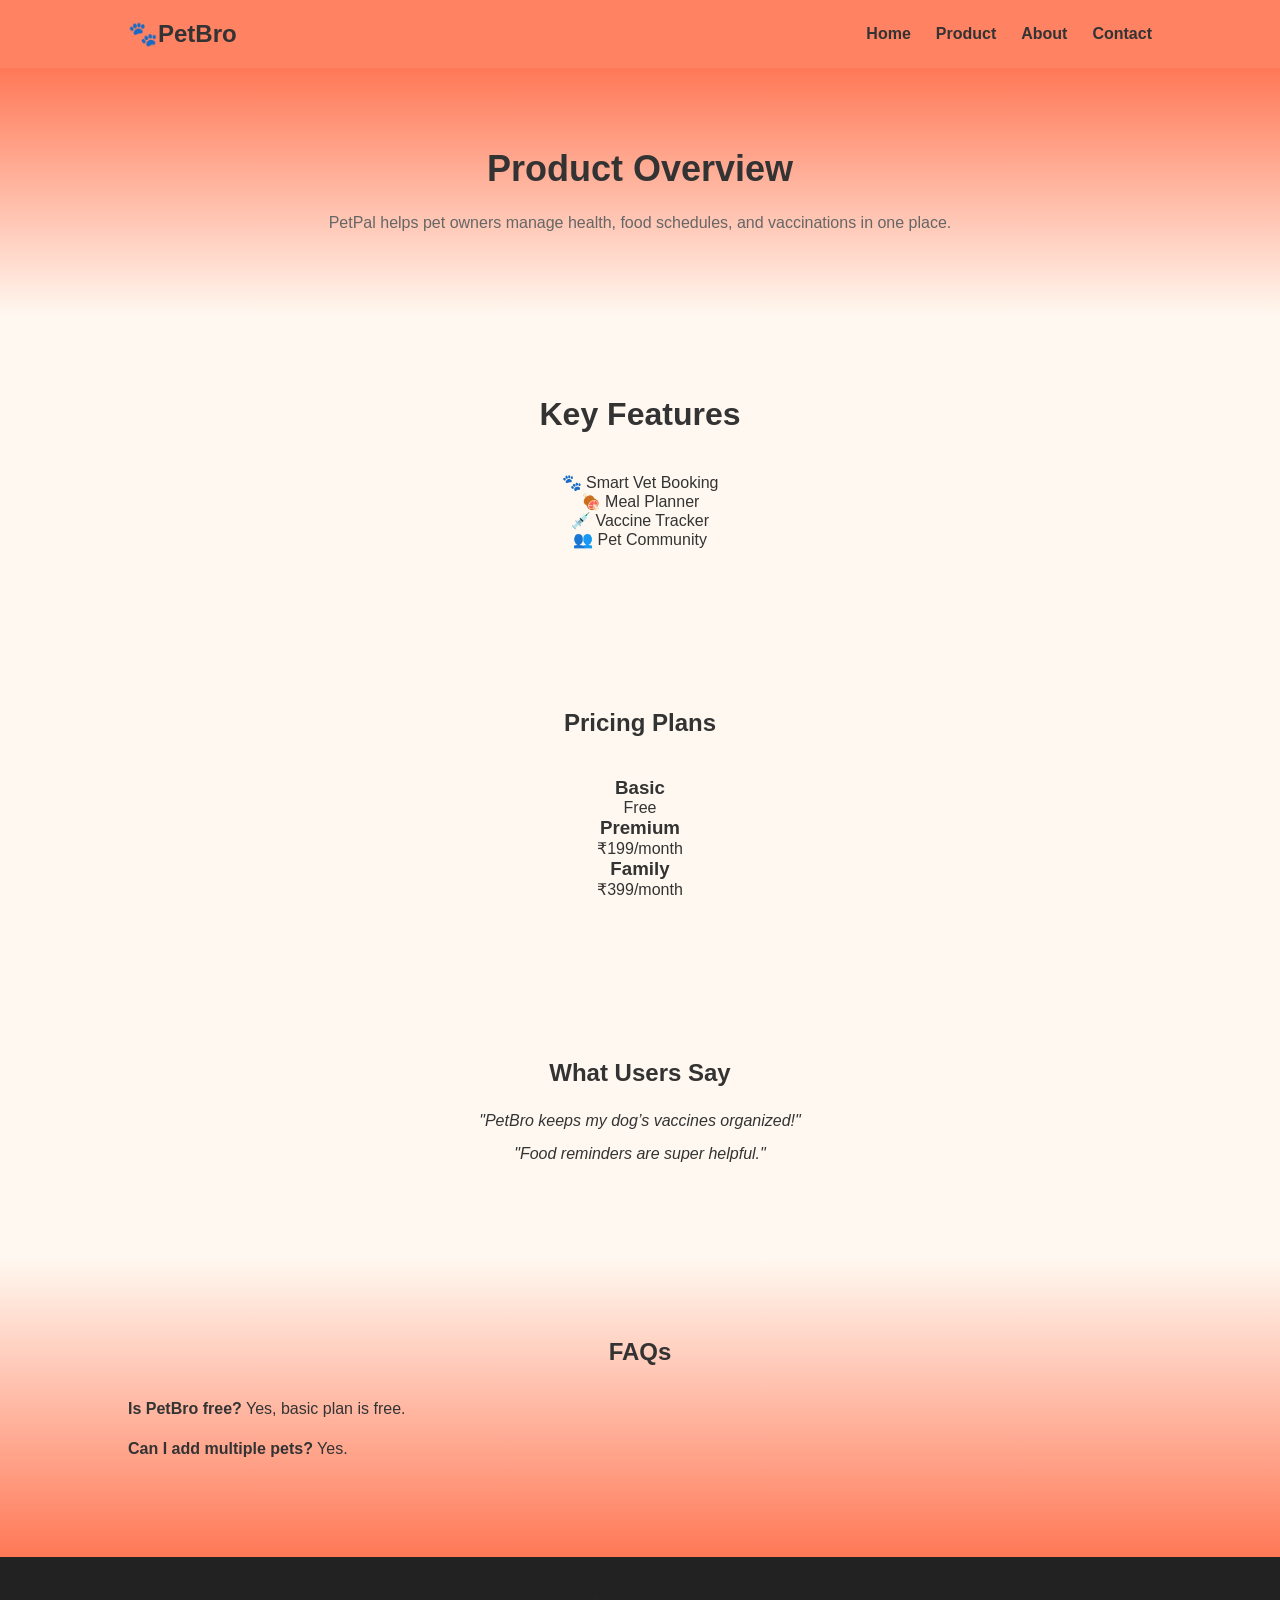
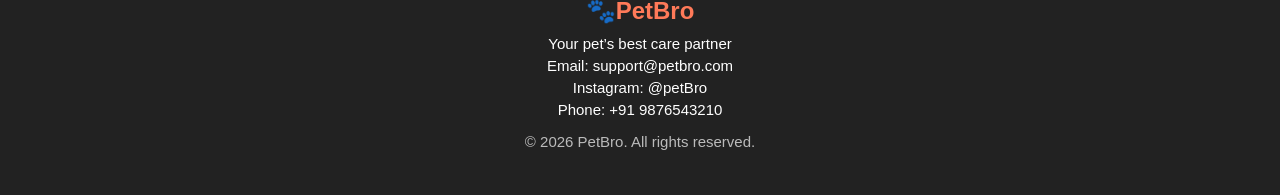
==== product.html @ 947ef751 "first commit" ====
<!DOCTYPE html>
<html lang="en">
<head>
    <meta charset="UTF-8">
    <meta name="viewport" content="width=device-width, initial-scale=1.0">
    <link rel="stylesheet" href="css/style.css">
    <title>PetBro - Pet care management</title>
</head>
<body>
    <header class="navbar">
        <div class="logo">🐾PetBro</div>
        <nav>
        <ul>
            <li><a href="index.html">Home</a></li>
            <li><a href="product.html">Product</a></li>
            <li><a href="about.html">About</a></li>
            <li><a href="contact.html">Contact</a></li>
        </ul>
        </nav>
    </header>

    <section class="product-overview">
        <h1>Product Overview</h1>
        <p>PetPal helps pet owners manage health, food schedules, and vaccinations in one place.</p>
    </section>

    <section class="features">
        <h2>Key Features</h2>
        <div class="feature-contatiner">
            <div class="feature-card">🐾 Smart Vet Booking</div>
            <div class="feature-card">🍖 Meal Planner</div>
            <div class="feature-card">💉 Vaccine Tracker</div>
            <div class="feature-card">👥 Pet Community</div>
        </div>
    </section>

    <section class="pricing">
        <h2>Pricing Plans</h2>
        <div class="contaainer">
            <div class="price_card">
                <h3>Basic</h3>
                <p>Free</p>
            </div>
            <div class="price_card">
                <h3>Premium</h3>
                <p>₹199/month</p>
            </div>
            <div class="price_card">
                <h3>Family</h3>
                <p>₹399/month</p>
            </div>
        </div>
    </section>
    <section class="testimonials">
        <h2>What Users Say</h2>
        <p>"PetBro keeps my dog’s vaccines organized!"</p>
        <p>"Food reminders are super helpful."</p>
    </section>
    <section class="faq">
        <h2>FAQs</h2>
        <p><strong>Is PetBro free?</strong> Yes, basic plan is free.</p>
        <p><strong>Can I add multiple pets?</strong> Yes.</p>
    </section>

    <footer>
        <div>
            <h3>🐾PetBro</h3>
            <p>Your pet’s best care partner</p>
        </div>

        <div>
            <p>Email: support@petbro.com</p>
        <p>Instagram: @petBro</p>
        <p>Phone: +91 9876543210</p>
        </div>

        <p class="copy">© 2026 PetBro. All rights reserved.</p>
    </footer>
</body>
</html>
---- css/style.css ----
/* RESET */
*{
    margin:0;
    padding:0;
    box-sizing:border-box;
    font-family:'Poppins', sans-serif;
}

body{
    background:#fff;
    color:#333;
}

/* NAVBAR */
.navbar{
    display:flex;
    justify-content:space-between;
    align-items:center;
    padding:20px 10%;
    background:#ff8262;
    box-shadow:0 2px 10px rgba(0,0,0,0.05);
}

.navbar .logo{
    font-size:24px;
    font-weight:bold;
    color:#333;
}

.navbar ul{
    list-style:none;
    display:flex;
    gap:25px;
}

.navbar ul li a{
    text-decoration:none;
    color:#333;
    font-weight:bold;
    transition:0.3s;
}

.navbar ul li a:hover{
    color:white;
}
.active{
    color:white;
    border-bottom:2px solid white;
}

/* HERO SECTION */
.hero{
    display:flex;
    align-items:center;
    justify-content:space-between;
    gap:50px;
    padding:80px 10%;
    min-height:90vh;
    background:linear-gradient(180deg,#ff7856,#fff8f0);
}

.content{
    max-width:500px;
}

.content h1{
    font-size:42px;
    margin-bottom:20px;
    color:#222;
}

.content p{
    font-size:16px;
    color:#666;
    margin-bottom:30px;
    line-height:1.6;
}

.btn{
    padding:12px 25px;
    background:#ff7a59;
    color:white;
    text-decoration:none;
    border-radius:25px;
    display:inline-block;
    transition:0.3s;
}

.btn:hover{
    background:#e85c3a;
}

.hero-image{
    flex:1;
    display:flex;
    justify-content:center;
}

.hero-image img{
    width:100%;
    max-width:420px;
    height:auto;
}

/* FEATURES */
.features{
    padding:80px 10%;
    text-align:center;
    background:#fff8f0;
}

.features h2{
    font-size:32px;
    margin-bottom:40px;
}

.feature-container{
    display:grid;
    grid-template-columns:repeat(auto-fit,minmax(220px,1fr));
    gap:25px;
}

.card{
    background:white;
    padding:25px;
    border-radius:16px;
    box-shadow:0 8px 20px rgba(0,0,0,0.08);
    transition:0.3s;
}

.card:hover{
    transform:translateY(-8px);
}

/* BENEFITS */
.benefits{
    padding:80px 10%;
    background:#ff7856;
    text-align:center;
}

.benefits h2{
    margin-bottom:25px;
}

.benefits ul{
    max-width:600px;
    margin:auto;
    list-style:none;
}

.benefits li{
    padding:12px 0;
    border-bottom:1px solid #eee;
}

/* PRODUCT PAGE */
.product-overview{
    text-align:center;
    padding:80px 10%;
    background:linear-gradient(180deg,#ff7856,#fff8f0);
}

.product-overview h1{
    font-size:36px;
    margin-bottom:20px;
}

.product-overview p{
    color:#666;
    line-height:1.6;
}

.pricing{
    padding:80px 10%;
    text-align:center;
    background:#fff8f0;
}

.pricing h2{
    margin-bottom:40px;
}

.pricing-container{
    display:flex;
    justify-content:center;
    gap:25px;
    flex-wrap:wrap;
}

.price-card{
    background:#fff8f0;
    padding:30px;
    width:220px;
    border-radius:15px;
    box-shadow:0 4px 15px rgba(0,0,0,0.08);
    transition:0.3s;
}

.price-card:hover{
    transform:translateY(-5px);
}

.testimonials{
    padding:80px 10%;
    text-align:center;
    background:#fff8f0
}

.testimonials h2{
    margin-bottom:25px;
}

.testimonials p{
    margin:15px 0;
    font-style:italic;
}

.faq{
    padding:80px 10%;
    background:linear-gradient(180deg,#fff8f0,#ff7856);
}

.faq h2{
    text-align:center;
    margin-bottom:30px;
}

.faq p{
    margin-bottom:15px;
    line-height:1.6;
}

/* ABOUT PAGE */
.section{
    padding:90px 10%;
    text-align:center;
    background:linear-gradient(180deg,#ff7856,#fff8f0);
    
}
.section h2 {
    margin-bottom: 15px;
}

.section p {
    max-width: 700px;
    margin: auto;
    line-height: 1.6;
}
.values{
    background:#fff8f0;
}

.values ul{
    list-style:none;
    line-height:2;
    font-size:18px;
}

/* CONTACT PAGE */
.contact-form{
    padding:80px 10%;
    text-align:center;
    background:linear-gradient(180deg,#ff7856,#fff8f0);
}

.contact-form h1{
    margin-bottom:30px;
}

.contact-form form{
    max-width:600px;
    margin:auto;
    background:#fff8f0;
    padding:30px;
    border-radius:20px;
    box-shadow:0 4px 15px rgba(0,0,0,0.08);
}

.contact-form input,
.contact-form select,
.contact-form textarea{
    width:100%;
    padding:12px;
    margin:12px 0;
    border:1px solid #ddd;
    border-radius:10px;
    outline:none;
}

.contact-form textarea{
    height:120px;
    resize:none;
}

.contact-form label{
    display:block;
    text-align:left;
    margin-top:15px;
    font-weight:bold;
}

.contact-form button{
    padding:12px 20px;
    margin:15px 10px 0;
    border:none;
    border-radius:25px;
    cursor:pointer;
    background:#ff7a59;
    color:white;
}

.contact-form button:hover{
    background:#e85c3a;
}

/* FOOTER */
footer{
    padding:40px 10%;
    background:#222;
    color:white;
    text-align:center;
}

footer h3{
    font-size:24px;
    color:#ff7a59;
    margin-bottom:10px;
}

footer p{
    font-size:15px;
    margin:5px 0;
}

.copy{
    margin-top:15px;
    color:#bbb;
}
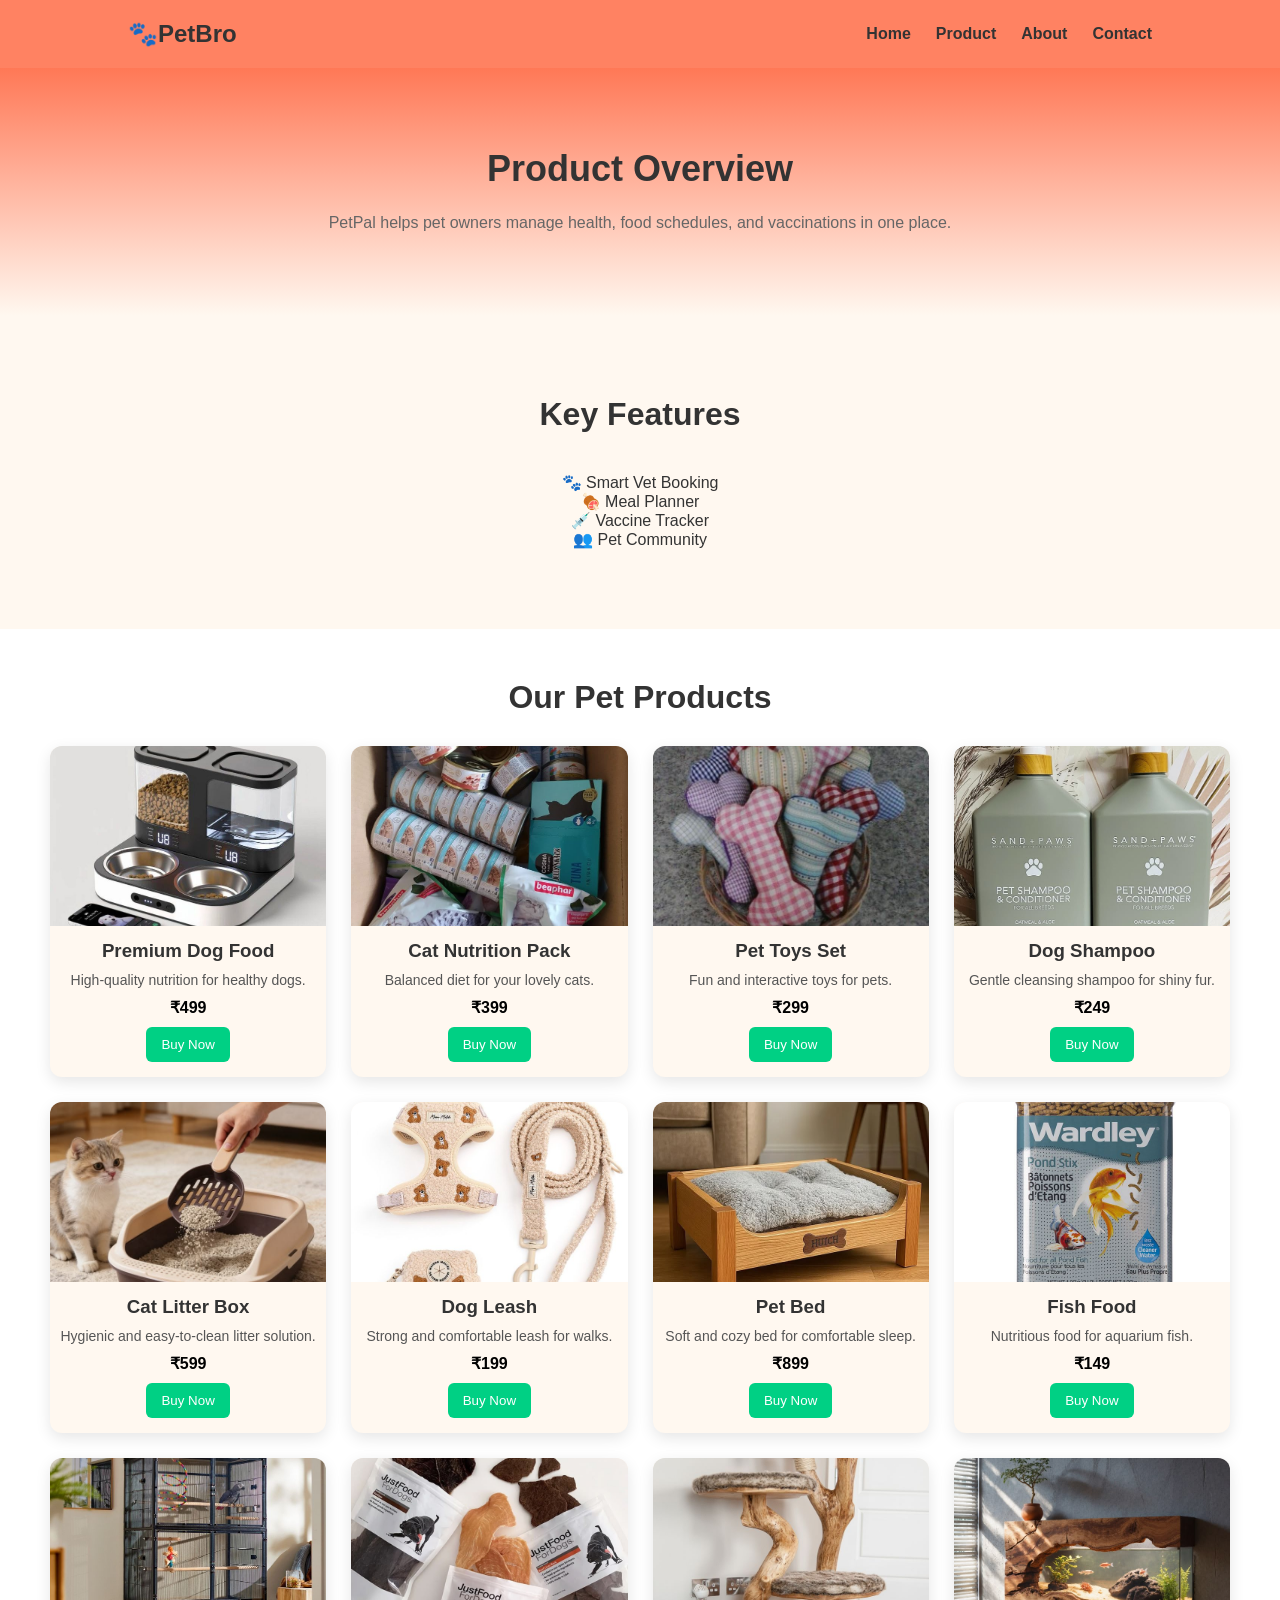
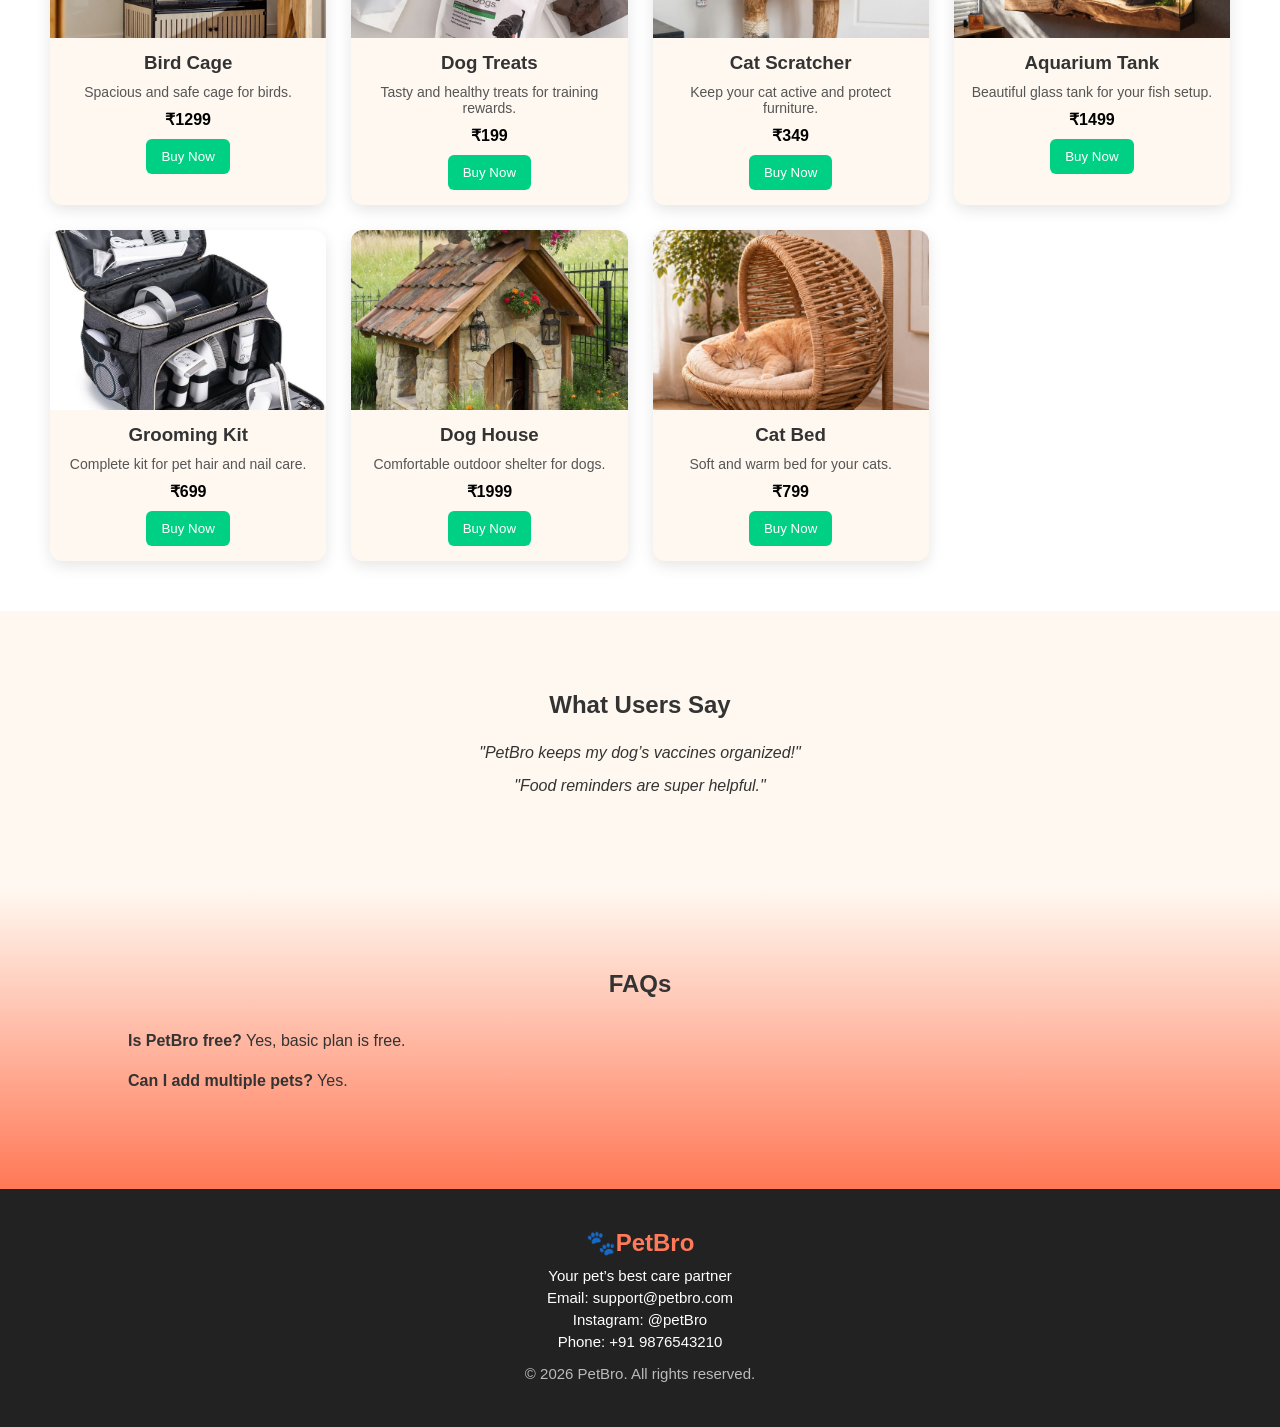
==== commit 183dc864: "second commit" ====
--- a/product.html
+++ b/product.html
@@ -34,23 +34,131 @@
         </div>
     </section>
 
-    <section class="pricing">
-        <h2>Pricing Plans</h2>
-        <div class="contaainer">
-            <div class="price_card">
-                <h3>Basic</h3>
-                <p>Free</p>
-            </div>
-            <div class="price_card">
-                <h3>Premium</h3>
-                <p>₹199/month</p>
-            </div>
-            <div class="price_card">
-                <h3>Family</h3>
-                <p>₹399/month</p>
-            </div>
+    <section class="products-section">
+    <h2>Our Pet Products</h2>
+
+    <div class="products-grid">
+
+        <div class="product-card">
+            <img src="images/dog-foodbox.jpg">
+            <h3>Premium Dog Food</h3>
+            <p>High-quality nutrition for healthy dogs.</p>
+            <span>₹499</span>
+            <button>Buy Now</button>
         </div>
-    </section>
+
+        <div class="product-card">
+            <img src="images/catfood.jpg" alt="">
+            <h3>Cat Nutrition Pack</h3>
+            <p>Balanced diet for your lovely cats.</p>
+            <span>₹399</span>
+            <button>Buy Now</button>
+        </div>
+
+        <div class="product-card">
+            <img src="images/pettoy.jpg" alt="">
+            <h3>Pet Toys Set</h3>
+            <p>Fun and interactive toys for pets.</p>
+            <span>₹299</span>
+            <button>Buy Now</button>
+        </div>
+        <div class="product-card">
+    <img src="images/dogshampoo.jpg" alt="">
+    <h3>Dog Shampoo</h3>
+    <p>Gentle cleansing shampoo for shiny fur.</p>
+    <span>₹249</span>
+    <button>Buy Now</button>
+    </div>
+
+    <div class="product-card">
+        <img src="images/catlitter.jpg" alt="">
+        <h3>Cat Litter Box</h3>
+        <p>Hygienic and easy-to-clean litter solution.</p>
+        <span>₹599</span>
+        <button>Buy Now</button>
+    </div>
+
+    <div class="product-card">
+        <img src="images/dogleash.jpg" alt="">
+        <h3>Dog Leash</h3>
+        <p>Strong and comfortable leash for walks.</p>
+        <span>₹199</span>
+        <button>Buy Now</button>
+    </div>
+
+    <div class="product-card">
+        <img src="images/petbed.jpg" alt="">
+        <h3>Pet Bed</h3>
+        <p>Soft and cozy bed for comfortable sleep.</p>
+        <span>₹899</span>
+        <button>Buy Now</button>
+    </div>
+
+    <div class="product-card">
+        <img src="images/fishfood.jpg" alt="">
+        <h3>Fish Food</h3>
+        <p>Nutritious food for aquarium fish.</p>
+        <span>₹149</span>
+        <button>Buy Now</button>
+    </div>
+
+    <div class="product-card">
+        <img src="images/birdcage.jpg" alt="">
+        <h3>Bird Cage</h3>
+        <p>Spacious and safe cage for birds.</p>
+        <span>₹1299</span>
+        <button>Buy Now</button>
+    </div>
+    <div class="product-card">
+        <img src="images/dogtreat.jpg" alt="">
+        <h3>Dog Treats</h3>
+        <p>Tasty and healthy treats for training rewards.</p>
+        <span>₹199</span>
+        <button>Buy Now</button>
+    </div>
+
+    <div class="product-card">
+        <img src="images/catscrachter.jpg" alt="">
+        <h3>Cat Scratcher</h3>
+        <p>Keep your cat active and protect furniture.</p>
+        <span>₹349</span>
+        <button>Buy Now</button>
+    </div>
+
+    <div class="product-card">
+        <img src="images/aquarim.jpg" alt="">
+        <h3>Aquarium Tank</h3>
+        <p>Beautiful glass tank for your fish setup.</p>
+        <span>₹1499</span>
+        <button>Buy Now</button>
+    </div>
+
+    <div class="product-card">
+        <img src="images/petgrooming-kit.jpg" alt="">
+        <h3>Grooming Kit</h3>
+        <p>Complete kit for pet hair and nail care.</p>
+        <span>₹699</span>
+        <button>Buy Now</button>
+    </div>
+
+    <div class="product-card">
+        <img src="images/doghouse.jpg" alt="">
+        <h3>Dog House</h3>
+        <p>Comfortable outdoor shelter for dogs.</p>
+        <span>₹1999</span>
+        <button>Buy Now</button>
+    </div>
+
+    <div class="product-card">
+        <img src="images/catbed.jpg" alt="">
+        <h3>Cat Bed</h3>
+        <p>Soft and warm bed for your cats.</p>
+        <span>₹799</span>
+        <button>Buy Now</button>
+    </div>
+
+    </div>
+</section>
     <section class="testimonials">
         <h2>What Users Say</h2>
         <p>"PetBro keeps my dog’s vaccines organized!"</p>
--- a/css/style.css
+++ b/css/style.css
@@ -170,36 +170,74 @@
     color:#666;
     line-height:1.6;
 }
-
-.pricing{
-    padding:80px 10%;
-    text-align:center;
-    background:#fff8f0;
-}
-
-.pricing h2{
-    margin-bottom:40px;
-}
-
-.pricing-container{
-    display:flex;
-    justify-content:center;
-    gap:25px;
-    flex-wrap:wrap;
-}
-
-.price-card{
-    background:#fff8f0;
-    padding:30px;
-    width:220px;
-    border-radius:15px;
-    box-shadow:0 4px 15px rgba(0,0,0,0.08);
-    transition:0.3s;
-}
-
-.price-card:hover{
-    transform:translateY(-5px);
-}
+.products-section {
+    padding: 50px;
+    text-align: center;
+}
+
+.products-section h2 {
+    font-size: 32px;
+    margin-bottom: 30px;
+}
+
+/* Grid Layout */
+.products-grid {
+    display: grid;
+    grid-template-columns: repeat(auto-fit, minmax(250px, 1fr));
+    gap: 25px;
+}
+
+/* Product Card */
+.product-card {
+    background: #fff8f0;
+    border-radius: 12px;
+    box-shadow: 0 5px 15px rgba(0,0,0,0.1);
+    overflow: hidden;
+    transition: 0.3s ease;
+    padding-bottom: 15px;
+}
+
+.product-card:hover {
+    transform: translateY(-8px);
+}
+
+.product-card img {
+    width: 100%;
+    height: 180px;
+    object-fit: cover;
+}
+
+.product-card h3 {
+    margin: 10px 0;
+}
+
+.product-card p {
+    font-size: 14px;
+    color: #555;
+    padding: 0 10px;
+}
+
+.product-card span {
+    display: block;
+    margin: 10px 0;
+    font-weight: bold;
+    color: #000;
+}
+
+.product-card button {
+    background: #00d084;
+    border: none;
+    padding: 10px 15px;
+    color: white;
+    border-radius: 6px;
+    cursor: pointer;
+    transition: 0.3s;
+}
+
+.product-card button:hover {
+    background: #00a86b;
+}
+
 
 .testimonials{
     padding:80px 10%;
